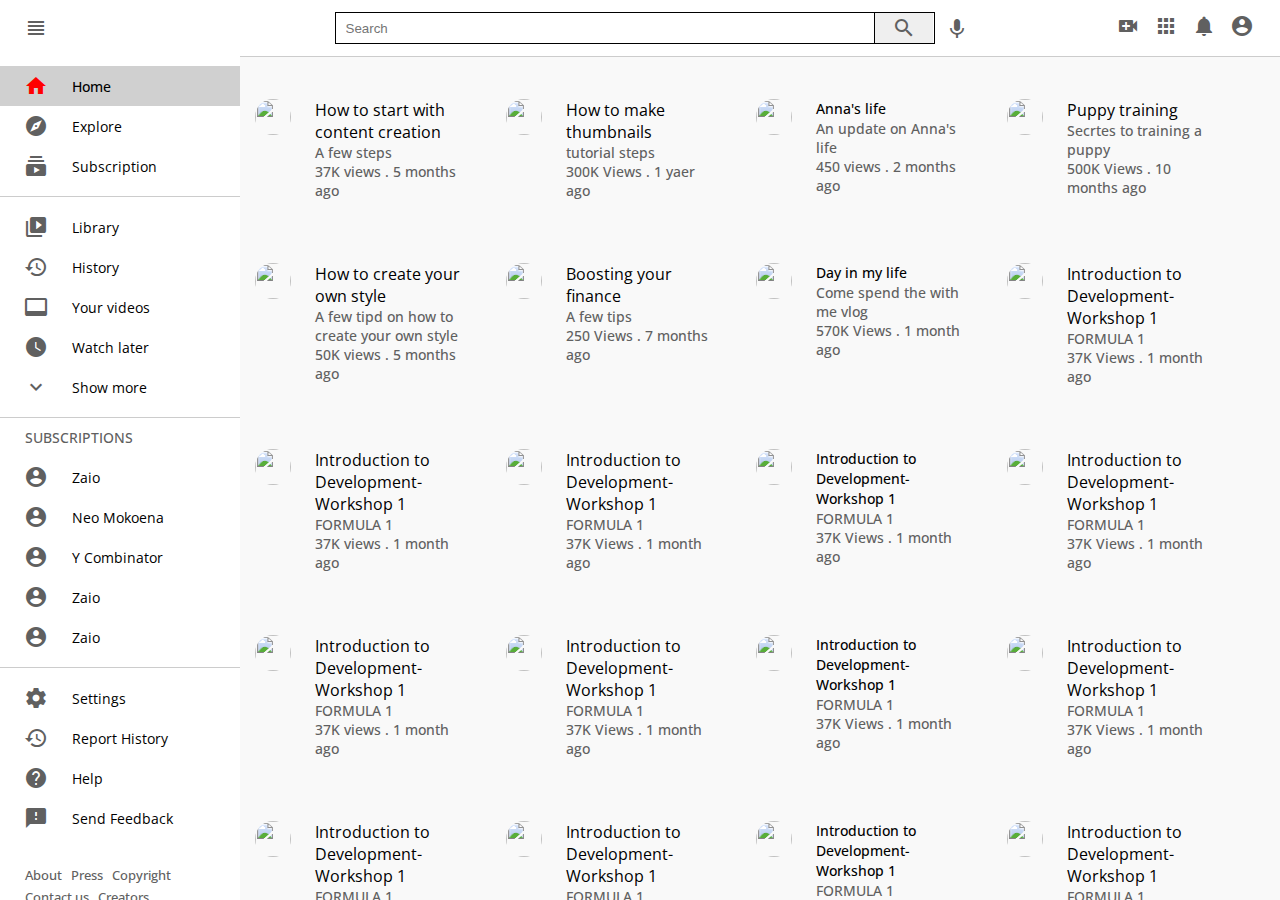
==== index.html @ d811328f "added index.html file" ====
<!DOCTYPE html>
<html lang="en">
<head>
    <meta charset="UTF-8">
    <meta http-equiv="X-UA-Compatible" content="IE=edge">
    <meta name="viewport" content="width=device-width, initial-scale=1.0">

    <link href="https://fonts.googleapis.com/icon?family=Material+Icons" rel="stylesheet">
    <link rel="stylesheet" href="style.css">
    <title>YouTube</title>

</head>

<body>
    <div class="navbar">
        <div class="logo">
            <i class="material-icons">view_headline</i>
            <img src="https://cdn.mos.cms.futurecdn.net/8gzcr6RpGStvZFA2qRt4v6-1200-80.jpg" alt="">
        </div>
        <div class="searchbar">
            <form class="search">
                <input type="text" placeholder="Search">
                <button><i class="material-icons">search</i></button>
            </form>
            <i class="material-icons">keyboard_voice</i>
        </div>
        <div class="navigation-icons">
            <i class="material-icons">video_call</i>
            <i class="material-icons">apps</i>
            <i class="material-icons">notifications</i>
            <i class="material-icons">account_circle</i>
        </div>
    </div>
    <div class="mainbody">
        <div class="categories">
            <div class="category-section">
                <span class="category active">
                    <i class="material-icons">home</i>
                    Home
                </span>
                <span class="category">
                    <i class="material-icons">explore</i>
                    Explore
                </span><span class="category">
                    <i class="material-icons">subscriptions</i>
                    Subscription
                </span>
            </div>
            <div class="category-section">
                <span class="category">
                    <i class="material-icons">video_library</i>
                    Library 
                </span>
                <span class="category">
                    <i class="material-icons">history</i>
                    History
                </span>
                <span class="category">
                    <i class="material-icons">video_label</i>
                    Your videos
                </span>
                <span class="category">
                    <i class="material-icons">watch_later</i>
                    Watch later
                </span>
                <span class="category">
                    <i class="material-icons">expand_more</i>
                    Show more
                </span>
            </div>
            <div class="category-section">
                <p class="category_heading">SUBSCRIPTIONS</p>
                <span class="category">
                    <i class="material-icons">account_circle</i>
                    Zaio
                </span>
                <span class="category">
                    <i class="material-icons">account_circle</i>
                    Neo Mokoena
                </span>
                <span class="category">
                    <i class="material-icons">account_circle</i>
                    Y Combinator
                </span>
                <span class="category">
                    <i class="material-icons">account_circle</i>
                    Zaio
                </span>
                <span class="category">
                    <i class="material-icons">account_circle</i>
                    Zaio
                </span>
            </div>
            <div class="category-section">
                <span class="category">
                    <i class="material-icons">settings</i>
                    Settings
                </span>
                <span class="category">
                    <i class="material-icons">history</i>
                    Report History
                </span>
                <span class="category">
                    <i class="material-icons">help</i>
                    Help
                </span>
                <span class="category">
                <i class="material-icons">feedback</i>
                 Send Feedback
            </span>
            <div class="categories-footer">
                <div class="footer-section">
                    <span>About</span>
                    <span>Press</span>
                    <span>Copyright</span>
                    <span>Contact us</span>
                    <span>Creators</span>
                    <span>Advertise</span>
                    <span>Developers</span>
                </div>
                <div class="footer-section">
                    <span>Terms</span>
                    <span>Privacy</span>
                    <span>Policy & Safety</span>
                    <span>How YouTube works</span>
                    <span>Test new features</span>
                </div>
                <span class="copyright">
                    © 2023 Zaio YouTube Clone
                </span>
            </div>
        </div>
    </div>
    <div class="videos">
        <div class="video-grid">
            <div class="video">
                <div class="thumbnail">
                    <img src="https://encrypted-tbn0.gstatic.com/images?q=tbn:ANd9GcRO-hL21Hhxb6NtMXxqgeoTjF6h4_S6L7Q9og&usqp=CAUhttps://encrypted-tbn0.gstatic.com/images?q=tbn:ANd9GcRoUoZ2dBJBHTE1gUbgAVObqEdsn4I3BwlZtw&usqp=CAU"alt="">
                </div>
                <div class="details">
                    <div class="profile">
                        <img src="https://yt3.ggpht.com/tyLW5LsJGwr4ViM30OeYbuLcu_MXfpRzP8y-X9_aKfTNJeMFHmnNbPyxxhaFDA9NRgwEu9mT-g=s68-c-k-c0x00ffffff-no-rj" alt="">
                    </div>
                    <div class="video-title">
                        <p>How to start with content creation</p>
                        <div class="posted-by">
                            <span>A few steps</span>
                            <div class="views-date">
                                <span>37K views</span>
                                <span>.</span>
                                <span>5 months ago</span>
                            </div>
                        </div>
                    </div>
                </div>
            </div>
            <div class="video">
                <div class="thumbnail">
                    <img src="https://encrypted-tbn0.gstatic.com/images?q=tbn:ANd9GcQrSuuN3YJMMh3neOJM0UcAZp68QfWTGuZSKA&usqp=CAUhttps://encrypted-tbn0.gstatic.com/images?q=tbn:ANd9GcRoUoZ2dBJBHTE1gUbgAVObqEdsn4I3BwlZtw&usqp=CAU"alt="">
                </div>
                <div class="details">
                    <div class="profile">
                        <img src="https://yt3.ggpht.com/ytc/AGIKgqNbqI3zph3KxahivynXh-bJ4S8iJMVDHfdUQp7e=s68-c-k-c0x00ffffff-no-rj" alt="">
                </div>
                    <div class="video-title">
                        <p>How to make thumbnails</p>
                        <div class="posted-by">
                            <span>tutorial steps</span>
                            <div class="views-date">
                                <span>300K Views</span>
                                <span>.</span>
                                <span>1 yaer ago</span>
                            </div>
                        </div>
                    </div>
                </div>
            </div>
            <div class="video">
                <div class="thumbnail">
                    <img src="https://encrypted-tbn0.gstatic.com/images?q=tbn:ANd9GcSKrWABGjypTQHzc2uU_3kOega3kjN_M8kOlw&usqp=CAUhttps://encrypted-tbn0.gstatic.com/images?q=tbn:ANd9GcRoUoZ2dBJBHTE1gUbgAVObqEdsn4I3BwlZtw&usqp=CAU"alt="">
                </div>
                <div class="details">
                    <div class="profile">
                        <img src="https://yt3.ggpht.com/eaAQ4WD9Fu7hdiv3TogikRbsvgBzJvPZgBUBUI2SrrNpglvn99ATMkkXioH25fYwawt0gmdOtDI=s88-c-k-c0x00ffffff-no-rj" alt="">
                    </div>
                    <div class="video-details">
                        <p>Anna's life</p>
                        <div class="posted-by">
                            <span>An update on Anna's life</span>
                            <div class="views-date">
                                <span>450 views</span>
                                <span>.</span>
                                <span>2 months ago</span>
                            </div>
                        </div>
                    </div>
                </div>
            </div>
            <div class="video">
                <div class="thumbnail">
                    <img src="https://encrypted-tbn0.gstatic.com/images?q=tbn:ANd9GcR7qZEe_Ih0uQN-jMLbiQDy8u4I74WuBg5LQg&usqp=CAUhttps://encrypted-tbn0.gstatic.com/images?q=tbn:ANd9GcRoUoZ2dBJBHTE1gUbgAVObqEdsn4I3BwlZtw&usqp=CAU"alt="">
                </div>
                <div class="details">
                    <div class="profile">
                        <img src="https://yt3.ggpht.com/qToG0Njz3J-wQgzgEzDgK8p7cJbDcISG4v_IWmy1zw2n_zXpoQa3B0tZxgJL3JsKFi4-ML4N4A=s88-c-k-c0x00ffffff-no-rj" alt="">
                    </div>
                    <div class="video-title">
                        <p>Puppy training</p>
                        <div class="posted-by">
                            <span>Secrtes to training a puppy</span>
                            <div class="views-date">
                                <span>500K Views</span>
                                <span>.</span>
                                <span>10 months ago</span>
                            </div>
                        </div>
                    </div>
                </div>
            </div>
            <div class="video">
                <div class="thumbnail">
                    <img src="https://encrypted-tbn0.gstatic.com/images?q=tbn:ANd9GcT4kKIRuozrs4gbtwkXEgIgAl0PN3yQPeToHA&usqp=CAUhttps://encrypted-tbn0.gstatic.com/images?q=tbn:ANd9GcRoUoZ2dBJBHTE1gUbgAVObqEdsn4I3BwlZtw&usqp=CAU"alt="">
                </div>
                <div class="details">
                    <div class="profile">
                        <img src="https://yt3.ggpht.com/tyLW5LsJGwr4ViM30OeYbuLcu_MXfpRzP8y-X9_aKfTNJeMFHmnNbPyxxhaFDA9NRgwEu9mT-g=s68-c-k-c0x00ffffff-no-rj" alt="">
                    </div>
                    <div class="video-title">
                        <p>How to create your own style</p>
                        <div class="posted-by">
                            <span>A few tipd on how to create your own style </span>
                            <div class="views-date">
                                <span>50K views</span>
                                <span>.</span>
                                <span>5 months ago</span>
                            </div>
                        </div>
                    </div>
                </div>
            </div>
            <div class="video">
                <div class="thumbnail">
                    <img src="https://encrypted-tbn0.gstatic.com/images?q=tbn:ANd9GcThL_pzDDEKRZJSFgrUlNdOjMJ6qOYlVh_rgw&usqp=CAUhttps://encrypted-tbn0.gstatic.com/images?q=tbn:ANd9GcRoUoZ2dBJBHTE1gUbgAVObqEdsn4I3BwlZtw&usqp=CAU"alt="">
                </div>
                <div class="details">
                    <div class="profile">
                        <img src="https://yt3.ggpht.com/ytc/AGIKgqNbqI3zph3KxahivynXh-bJ4S8iJMVDHfdUQp7e=s68-c-k-c0x00ffffff-no-rj" alt="">
                </div>
                    <div class="video-title">
                        <p>Boosting your finance</p>
                        <div class="posted-by">
                            <span>A few tips</span>
                            <div class="views-date">
                                <span>250 Views</span>
                                <span>.</span>
                                <span>7 months ago</span>
                            </div>
                        </div>
                    </div>
                </div>
            </div>
            <div class="video">
                <div class="thumbnail">
                    <img src="https://encrypted-tbn0.gstatic.com/images?q=tbn:ANd9GcT3FQY7k6MC-GnhCU2pNkTyiBoVfvgXK70tkw&usqp=CAUhttps://encrypted-tbn0.gstatic.com/images?q=tbn:ANd9GcRoUoZ2dBJBHTE1gUbgAVObqEdsn4I3BwlZtw&usqp=CAU"alt="">
                </div>
                <div class="details">
                    <div class="profile">
                        <img src="https://yt3.ggpht.com/eaAQ4WD9Fu7hdiv3TogikRbsvgBzJvPZgBUBUI2SrrNpglvn99ATMkkXioH25fYwawt0gmdOtDI=s88-c-k-c0x00ffffff-no-rj" alt="">
                    </div>
                    <div class="video-details">
                        <p>Day in my life</p>
                        <div class="posted-by">
                            <span>Come spend the with me vlog</span>
                            <div class="views-date">
                                <span>570K Views</span>
                                <span>.</span>
                                <span>1 month ago</span>
                            </div>
                        </div>
                    </div>
                </div>
            </div>
            <div class="video">
                <div class="thumbnail">
                    <img src="https://encrypted-tbn0.gstatic.com/images?q=tbn:ANd9GcRoUoZ2dBJBHTE1gUbgAVObqEdsn4I3BwlZtw&usqp=CAU"alt="">
                </div>
                <div class="details">
                    <div class="profile">
                        <img src="https://yt3.ggpht.com/qToG0Njz3J-wQgzgEzDgK8p7cJbDcISG4v_IWmy1zw2n_zXpoQa3B0tZxgJL3JsKFi4-ML4N4A=s88-c-k-c0x00ffffff-no-rj" alt="">
                    </div>
                    <div class="video-title">
                        <p>Introduction to Development-Workshop 1</p>
                        <div class="posted-by">
                            <span>FORMULA 1</span>
                            <div class="views-date">
                                <span>37K Views</span>
                                <span>.</span>
                                <span>1 month ago</span>
                            </div>
                        </div>
                    </div>
                </div>
            </div>
            <div class="video">
                <div class="thumbnail">
                    <img src="https://encrypted-tbn0.gstatic.com/images?q=tbn:ANd9GcRoUoZ2dBJBHTE1gUbgAVObqEdsn4I3BwlZtw&usqp=CAU"alt="">
                </div>
                <div class="details">
                    <div class="profile">
                        <img src="https://yt3.ggpht.com/tyLW5LsJGwr4ViM30OeYbuLcu_MXfpRzP8y-X9_aKfTNJeMFHmnNbPyxxhaFDA9NRgwEu9mT-g=s68-c-k-c0x00ffffff-no-rj" alt="">
                    </div>
                    <div class="video-title">
                        <p>Introduction to Development-Workshop 1</p>
                        <div class="posted-by">
                            <span>FORMULA 1</span>
                            <div class="views-date">
                                <span>37K views</span>
                                <span>.</span>
                                <span>1 month ago</span>
                            </div>
                        </div>
                    </div>
                </div>
            </div>
            <div class="video">
                <div class="thumbnail">
                    <img src="https://encrypted-tbn0.gstatic.com/images?q=tbn:ANd9GcRoUoZ2dBJBHTE1gUbgAVObqEdsn4I3BwlZtw&usqp=CAU"alt="">
                </div>
                <div class="details">
                    <div class="profile">
                        <img src="https://yt3.ggpht.com/ytc/AGIKgqNbqI3zph3KxahivynXh-bJ4S8iJMVDHfdUQp7e=s68-c-k-c0x00ffffff-no-rj" alt="">
                </div>
                    <div class="video-title">
                        <p>Introduction to Development-Workshop 1</p>
                        <div class="posted-by">
                            <span>FORMULA 1</span>
                            <div class="views-date">
                                <span>37K Views</span>
                                <span>.</span>
                                <span>1 month ago</span>
                            </div>
                        </div>
                    </div>
                </div>
            </div>
            <div class="video">
                <div class="thumbnail">
                    <img src="https://encrypted-tbn0.gstatic.com/images?q=tbn:ANd9GcRoUoZ2dBJBHTE1gUbgAVObqEdsn4I3BwlZtw&usqp=CAU"alt="">
                </div>
                <div class="details">
                    <div class="profile">
                        <img src="https://yt3.ggpht.com/eaAQ4WD9Fu7hdiv3TogikRbsvgBzJvPZgBUBUI2SrrNpglvn99ATMkkXioH25fYwawt0gmdOtDI=s88-c-k-c0x00ffffff-no-rj" alt="">
                    </div>
                    <div class="video-details">
                        <p>Introduction to Development-Workshop 1</p>
                        <div class="posted-by">
                            <span>FORMULA 1</span>
                            <div class="views-date">
                                <span>37K Views</span>
                                <span>.</span>
                                <span>1 month ago</span>
                            </div>
                        </div>
                    </div>
                </div>
            </div>
            <div class="video">
                <div class="thumbnail">
                    <img src="https://encrypted-tbn0.gstatic.com/images?q=tbn:ANd9GcRoUoZ2dBJBHTE1gUbgAVObqEdsn4I3BwlZtw&usqp=CAU"alt="">
                </div>
                <div class="details">
                    <div class="profile">
                        <img src="https://yt3.ggpht.com/qToG0Njz3J-wQgzgEzDgK8p7cJbDcISG4v_IWmy1zw2n_zXpoQa3B0tZxgJL3JsKFi4-ML4N4A=s88-c-k-c0x00ffffff-no-rj" alt="">
                    </div>
                    <div class="video-title">
                        <p>Introduction to Development-Workshop 1</p>
                        <div class="posted-by">
                            <span>FORMULA 1</span>
                            <div class="views-date">
                                <span>37K Views</span>
                                <span>.</span>
                                <span>1 month ago</span>
                            </div>
                        </div>
                    </div>
                </div>
            </div>
            <div class="video">
                <div class="thumbnail">
                    <img src="https://encrypted-tbn0.gstatic.com/images?q=tbn:ANd9GcRoUoZ2dBJBHTE1gUbgAVObqEdsn4I3BwlZtw&usqp=CAU"alt="">
                </div>
                <div class="details">
                    <div class="profile">
                        <img src="https://yt3.ggpht.com/tyLW5LsJGwr4ViM30OeYbuLcu_MXfpRzP8y-X9_aKfTNJeMFHmnNbPyxxhaFDA9NRgwEu9mT-g=s68-c-k-c0x00ffffff-no-rj" alt="">
                    </div>
                    <div class="video-title">
                        <p>Introduction to Development-Workshop 1</p>
                        <div class="posted-by">
                            <span>FORMULA 1</span>
                            <div class="views-date">
                                <span>37K views</span>
                                <span>.</span>
                                <span>1 month ago</span>
                            </div>
                        </div>
                    </div>
                </div>
            </div>
            <div class="video">
                <div class="thumbnail">
                    <img src="https://encrypted-tbn0.gstatic.com/images?q=tbn:ANd9GcRoUoZ2dBJBHTE1gUbgAVObqEdsn4I3BwlZtw&usqp=CAU"alt="">
                </div>
                <div class="details">
                    <div class="profile">
                        <img src="https://yt3.ggpht.com/ytc/AGIKgqNbqI3zph3KxahivynXh-bJ4S8iJMVDHfdUQp7e=s68-c-k-c0x00ffffff-no-rj" alt="">
                </div>
                    <div class="video-title">
                        <p>Introduction to Development-Workshop 1</p>
                        <div class="posted-by">
                            <span>FORMULA 1</span>
                            <div class="views-date">
                                <span>37K Views</span>
                                <span>.</span>
                                <span>1 month ago</span>
                            </div>
                        </div>
                    </div>
                </div>
            </div>
            <div class="video">
                <div class="thumbnail">
                    <img src="https://encrypted-tbn0.gstatic.com/images?q=tbn:ANd9GcRoUoZ2dBJBHTE1gUbgAVObqEdsn4I3BwlZtw&usqp=CAU"alt="">
                </div>
                <div class="details">
                    <div class="profile">
                        <img src="https://yt3.ggpht.com/eaAQ4WD9Fu7hdiv3TogikRbsvgBzJvPZgBUBUI2SrrNpglvn99ATMkkXioH25fYwawt0gmdOtDI=s88-c-k-c0x00ffffff-no-rj" alt="">
                    </div>
                    <div class="video-details">
                        <p>Introduction to Development-Workshop 1</p>
                        <div class="posted-by">
                            <span>FORMULA 1</span>
                            <div class="views-date">
                                <span>37K Views</span>
                                <span>.</span>
                                <span>1 month ago</span>
                            </div>
                        </div>
                    </div>
                </div>
            </div>
            <div class="video">
                <div class="thumbnail">
                    <img src="https://encrypted-tbn0.gstatic.com/images?q=tbn:ANd9GcRoUoZ2dBJBHTE1gUbgAVObqEdsn4I3BwlZtw&usqp=CAU"alt="">
                </div>
                <div class="details">
                    <div class="profile">
                        <img src="https://yt3.ggpht.com/qToG0Njz3J-wQgzgEzDgK8p7cJbDcISG4v_IWmy1zw2n_zXpoQa3B0tZxgJL3JsKFi4-ML4N4A=s88-c-k-c0x00ffffff-no-rj" alt="">
                    </div>
                    <div class="video-title">
                        <p>Introduction to Development-Workshop 1</p>
                        <div class="posted-by">
                            <span>FORMULA 1</span>
                            <div class="views-date">
                                <span>37K Views</span>
                                <span>.</span>
                                <span>1 month ago</span>
                            </div>
                        </div>
                    </div>
                </div>
            </div>
            <div class="video">
                <div class="thumbnail">
                    <img src="https://encrypted-tbn0.gstatic.com/images?q=tbn:ANd9GcRoUoZ2dBJBHTE1gUbgAVObqEdsn4I3BwlZtw&usqp=CAU"alt="">
                </div>
                <div class="details">
                    <div class="profile">
                        <img src="https://yt3.ggpht.com/tyLW5LsJGwr4ViM30OeYbuLcu_MXfpRzP8y-X9_aKfTNJeMFHmnNbPyxxhaFDA9NRgwEu9mT-g=s68-c-k-c0x00ffffff-no-rj" alt="">
                    </div>
                    <div class="video-title">
                        <p>Introduction to Development-Workshop 1</p>
                        <div class="posted-by">
                            <span>FORMULA 1</span>
                            <div class="views-date">
                                <span>37K views</span>
                                <span>.</span>
                                <span>1 month ago</span>
                            </div>
                        </div>
                    </div>
                </div>
            </div>
            <div class="video">
                <div class="thumbnail">
                    <img src="https://encrypted-tbn0.gstatic.com/images?q=tbn:ANd9GcRoUoZ2dBJBHTE1gUbgAVObqEdsn4I3BwlZtw&usqp=CAU"alt="">
                </div>
                <div class="details">
                    <div class="profile">
                        <img src="https://yt3.ggpht.com/ytc/AGIKgqNbqI3zph3KxahivynXh-bJ4S8iJMVDHfdUQp7e=s68-c-k-c0x00ffffff-no-rj" alt="">
                </div>
                    <div class="video-title">
                        <p>Introduction to Development-Workshop 1</p>
                        <div class="posted-by">
                            <span>FORMULA 1</span>
                            <div class="views-date">
                                <span>37K Views</span>
                                <span>.</span>
                                <span>1 month ago</span>
                            </div>
                        </div>
                    </div>
                </div>
            </div>
            <div class="video">
                <div class="thumbnail">
                    <img src="https://encrypted-tbn0.gstatic.com/images?q=tbn:ANd9GcRoUoZ2dBJBHTE1gUbgAVObqEdsn4I3BwlZtw&usqp=CAU"alt="">
                </div>
                <div class="details">
                    <div class="profile">
                        <img src="https://yt3.ggpht.com/eaAQ4WD9Fu7hdiv3TogikRbsvgBzJvPZgBUBUI2SrrNpglvn99ATMkkXioH25fYwawt0gmdOtDI=s88-c-k-c0x00ffffff-no-rj" alt="">
                    </div>
                    <div class="video-details">
                        <p>Introduction to Development-Workshop 1</p>
                        <div class="posted-by">
                            <span>FORMULA 1</span>
                            <div class="views-date">
                                <span>37K Views</span>
                                <span>.</span>
                                <span>1 month ago</span>
                            </div>
                        </div>
                    </div>
                </div>
            </div>
            <div class="video">
                <div class="thumbnail">
                    <img src="https://encrypted-tbn0.gstatic.com/images?q=tbn:ANd9GcRoUoZ2dBJBHTE1gUbgAVObqEdsn4I3BwlZtw&usqp=CAU"alt="">
                </div>
                <div class="details">
                    <div class="profile">
                        <img src="https://yt3.ggpht.com/qToG0Njz3J-wQgzgEzDgK8p7cJbDcISG4v_IWmy1zw2n_zXpoQa3B0tZxgJL3JsKFi4-ML4N4A=s88-c-k-c0x00ffffff-no-rj" alt="">
                    </div>
                    <div class="video-title">
                        <p>Introduction to Development-Workshop 1</p>
                        <div class="posted-by">
                            <span>FORMULA 1</span>
                            <div class="views-date">
                                <span>37K Views</span>
                                <span>.</span>
                                <span>1 month ago</span>
                            </div>
                        </div>
                    </div>
                </div>
            </div>
            <div class="video">
                <div class="thumbnail">
                    <img src="https://encrypted-tbn0.gstatic.com/images?q=tbn:ANd9GcRoUoZ2dBJBHTE1gUbgAVObqEdsn4I3BwlZtw&usqp=CAU"alt="">
                </div>
                <div class="details">
                    <div class="profile">
                        <img src="https://yt3.ggpht.com/tyLW5LsJGwr4ViM30OeYbuLcu_MXfpRzP8y-X9_aKfTNJeMFHmnNbPyxxhaFDA9NRgwEu9mT-g=s68-c-k-c0x00ffffff-no-rj" alt="">
                    </div>
                    <div class="video-title">
                        <p>Introduction to Development-Workshop 1</p>
                        <div class="posted-by">
                            <span>FORMULA 1</span>
                            <div class="views-date">
                                <span>37K views</span>
                                <span>.</span>
                                <span>1 month ago</span>
                            </div>
                        </div>
                    </div>
                </div>
            </div>
            <div class="video">
                <div class="thumbnail">
                    <img src="https://encrypted-tbn0.gstatic.com/images?q=tbn:ANd9GcRoUoZ2dBJBHTE1gUbgAVObqEdsn4I3BwlZtw&usqp=CAU"alt="">
                </div>
                <div class="details">
                    <div class="profile">
                        <img src="https://yt3.ggpht.com/ytc/AGIKgqNbqI3zph3KxahivynXh-bJ4S8iJMVDHfdUQp7e=s68-c-k-c0x00ffffff-no-rj" alt="">
                </div>
                    <div class="video-title">
                        <p>Introduction to Development-Workshop 1</p>
                        <div class="posted-by">
                            <span>FORMULA 1</span>
                            <div class="views-date">
                                <span>37K Views</span>
                                <span>.</span>
                                <span>1 month ago</span>
                            </div>
                        </div>
                    </div>
                </div>
            </div>
            <div class="video">
                <div class="thumbnail">
                    <img src="https://encrypted-tbn0.gstatic.com/images?q=tbn:ANd9GcRoUoZ2dBJBHTE1gUbgAVObqEdsn4I3BwlZtw&usqp=CAU"alt="">
                </div>
                <div class="details">
                    <div class="profile">
                        <img src="https://yt3.ggpht.com/eaAQ4WD9Fu7hdiv3TogikRbsvgBzJvPZgBUBUI2SrrNpglvn99ATMkkXioH25fYwawt0gmdOtDI=s88-c-k-c0x00ffffff-no-rj" alt="">
                    </div>
                    <div class="video-details">
                        <p>Introduction to Development-Workshop 1</p>
                        <div class="posted-by">
                            <span>FORMULA 1</span>
                            <div class="views-date">
                                <span>37K Views</span>
                                <span>.</span>
                                <span>1 month ago</span>
                            </div>
                        </div>
                    </div>
                </div>
            </div>
            <div class="video">
                <div class="thumbnail">
                    <img src="https://encrypted-tbn0.gstatic.com/images?q=tbn:ANd9GcRoUoZ2dBJBHTE1gUbgAVObqEdsn4I3BwlZtw&usqp=CAU"alt="">
                </div>
                <div class="details">
                    <div class="profile">
                        <img src="https://yt3.ggpht.com/qToG0Njz3J-wQgzgEzDgK8p7cJbDcISG4v_IWmy1zw2n_zXpoQa3B0tZxgJL3JsKFi4-ML4N4A=s88-c-k-c0x00ffffff-no-rj" alt="">
                    </div>
                    <div class="video-title">
                        <p>Introduction to Development-Workshop 1</p>
                        <div class="posted-by">
                            <span>FORMULA 1</span>
                            <div class="views-date">
                                <span>37K Views</span>
                                <span>.</span>
                                <span>1 month ago</span>
                            </div>
                        </div>
                    </div>
                </div>
            </div>
            <div class="video">
                <div class="thumbnail">
                    <img src="https://encrypted-tbn0.gstatic.com/images?q=tbn:ANd9GcRoUoZ2dBJBHTE1gUbgAVObqEdsn4I3BwlZtw&usqp=CAU"alt="">
                </div>
                <div class="details">
                    <div class="profile">
                        <img src="https://yt3.ggpht.com/tyLW5LsJGwr4ViM30OeYbuLcu_MXfpRzP8y-X9_aKfTNJeMFHmnNbPyxxhaFDA9NRgwEu9mT-g=s68-c-k-c0x00ffffff-no-rj" alt="">
                    </div>
                    <div class="video-title">
                        <p>Introduction to Development-Workshop 1</p>
                        <div class="posted-by">
                            <span>FORMULA 1</span>
                            <div class="views-date">
                                <span>37K views</span>
                                <span>.</span>
                                <span>1 month ago</span>
                            </div>
                        </div>
                    </div>
                </div>
            </div>
            <div class="video">
                <div class="thumbnail">
                    <img src="https://encrypted-tbn0.gstatic.com/images?q=tbn:ANd9GcRoUoZ2dBJBHTE1gUbgAVObqEdsn4I3BwlZtw&usqp=CAU"alt="">
                </div>
                <div class="details">
                    <div class="profile">
                        <img src="https://yt3.ggpht.com/ytc/AGIKgqNbqI3zph3KxahivynXh-bJ4S8iJMVDHfdUQp7e=s68-c-k-c0x00ffffff-no-rj" alt="">
                </div>
                    <div class="video-title">
                        <p>Introduction to Development-Workshop 1</p>
                        <div class="posted-by">
                            <span>FORMULA 1</span>
                            <div class="views-date">
                                <span>37K Views</span>
                                <span>.</span>
                                <span>1 month ago</span>
                            </div>
                        </div>
                    </div>
                </div>
            </div>
            <div class="video">
                <div class="thumbnail">
                    <img src="https://encrypted-tbn0.gstatic.com/images?q=tbn:ANd9GcRoUoZ2dBJBHTE1gUbgAVObqEdsn4I3BwlZtw&usqp=CAU"alt="">
                </div>
                <div class="details">
                    <div class="profile">
                        <img src="https://yt3.ggpht.com/eaAQ4WD9Fu7hdiv3TogikRbsvgBzJvPZgBUBUI2SrrNpglvn99ATMkkXioH25fYwawt0gmdOtDI=s88-c-k-c0x00ffffff-no-rj" alt="">
                    </div>
                    <div class="video-details">
                        <p>Introduction to Development-Workshop 1</p>
                        <div class="posted-by">
                            <span>FORMULA 1</span>
                            <div class="views-date">
                                <span>37K Views</span>
                                <span>.</span>
                                <span>1 month ago</span>
                            </div>
                        </div>
                    </div>
                </div>
            </div>
            <div class="video">
                <div class="thumbnail">
                    <img src="https://encrypted-tbn0.gstatic.com/images?q=tbn:ANd9GcRoUoZ2dBJBHTE1gUbgAVObqEdsn4I3BwlZtw&usqp=CAU"alt="">
                </div>
                <div class="details">
                    <div class="profile">
                        <img src="https://yt3.ggpht.com/qToG0Njz3J-wQgzgEzDgK8p7cJbDcISG4v_IWmy1zw2n_zXpoQa3B0tZxgJL3JsKFi4-ML4N4A=s88-c-k-c0x00ffffff-no-rj" alt="">
                    </div>
                    <div class="video-title">
                        <p>Introduction to Development-Workshop 1</p>
                        <div class="posted-by">
                            <span>FORMULA 1</span>
                            <div class="views-date">
                                <span>37K Views</span>
                                <span>.</span>
                                <span>1 month ago</span>
                            </div>
                        </div>
                    </div>
                </div>
            </div>
        </div>
    </div>
</div>

</body>


</html>
---- style.css ----
@import url('https://fonts.googleapis.com/css2?family=Open+Sans:ital,wght@1,600&family=Roboto:ital,wght@0,100;0,300;0,400;0,500;0,700;1,100;1,300;1,400;1,500;1,700&display=swap');

* {
    margin: 0;
    padding: 0;
    box-sizing: border-box;
}

body {
    font-family: 'Open Sans', sans-serif;
}

.navbar {
    display: flex;
    justify-content: space-between;
    align-items: center;
    height: 56px;
    padding: 0 16px;
    position: sticky;
    top: 0;
    background: white;
}
.navbar .logo {
    display: flex;
    align-items: center;
    margin-left: 8px;
}
.logo  img {
    width: 129px;
    margin-left: 10px;
}
.navbar .searchbar {
    display: flex;
    height: 32px;
    align-items: center;
}

.search {
    display: flex;
    border: 1px solid black;
    width: 600px;
    height: 100%;
    margin-right: 10px;
}
.search input {
    border: none;
    width: 90%;
    padding-left: 10px;
}
.search button {
    border: none;
    border-left: 1px solid black;
    width: 10%;
    display: flex;
    align-items: center;
    justify-content: center;
}
.search button i {
    margin: 0;
}

.material-icons {
    color: #606060;
    margin-right: 10px;
}

.mainbody {
    height: calc(100vh - 56px);
    display: flex;
    overflow: hidden;
}

.categories {
    width: 240px;
    height: 100%;
    background: white;
    overflow: scroll;
}
.category-section {
    border-bottom: 1px solid #cccccc;
    margin-top: 10px;
    
}
.category-section .category:last-child {
    margin-bottom: 10px;
}
.category_heading {
    margin: 10px 0px 10px 25px;
    font-size: 14px;
    font-weight: 500;
    color: #606060
}

.category {
    display: flex;
    width: 100%;
    align-items: center;
    height: 40px;
    padding: 0 24px;
    font-size: 14px;
    font-weight: 400;
    cursor: pointer;
}
.category:hover {
    background: #f9f9f9;
}
.active {
    background: #d0d0d0;
    font-weight: 500;
}
.active i {
    color: red;
}
.category i {
    margin-right: 24px;
}

.categories-footer {
    padding: 25px;
}
.footer-section {
    margin-bottom: 12px;
}
.footer-section span {
    font-size: 13px;
    font-weight: 500;
    margin-right: 5px;
    color: #606060;
    cursor: pointer;
}
.copyright {
    color: #606060;
    font-size: 13px;
    font-weight: 400;
    margin-bottom: 20px;
}

.videos {
    width: calc(100vw - 240px);
    height: 100%;
    background: #f9f9f9;
    border-top:  1px solid #cccccc;
    overflow-y: scroll;
}
.video-grid {
    display: flex;
    flex-wrap: wrap;
    padding: 15px;
}
.video {
    width: calc(25% - 12px);
    margin-right: 10px;
    margin-bottom: 36px;
    cursor: pointer;
}
.video .thumbnail img {
    width: 100%;
}
.video .details {
    display: flex;
    margin-top: 5px;
    width: 90%;
}
.video .profile {
    margin-right: 12px;
}   

.video .profile img {
    border-radius: 50%;
    width: 36px;
    height: 36px;
    margin-right: 12px;
}
.video .video-details p {
    font-size: 14px;
    font-weight: 500;
    line-height: 20px;
}
.video .posted-by {
    font-size: 14px;
    font-weight: 500;
    color: #606060;
}
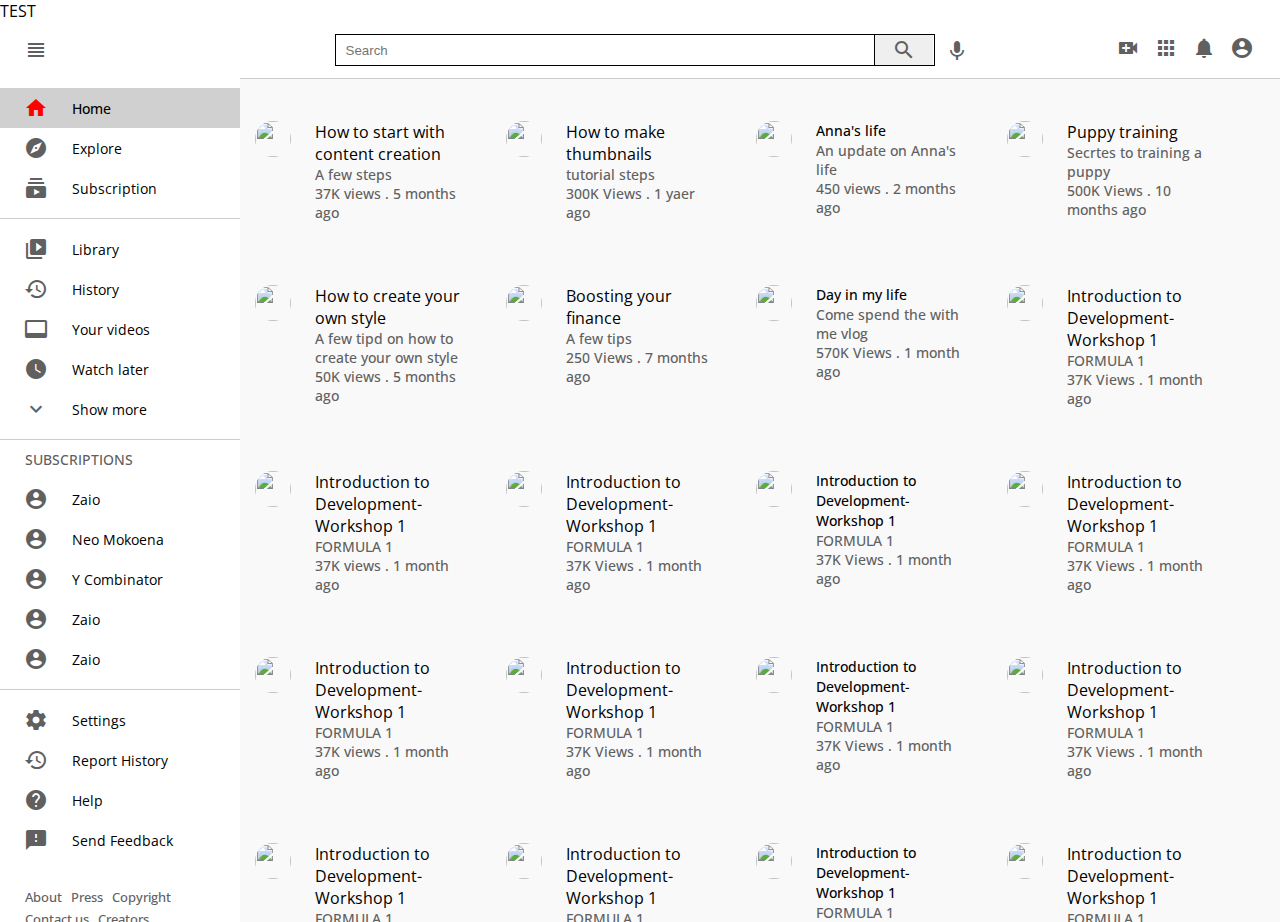
==== commit 537d04dd: "added test in index" ====
--- a/index.html
+++ b/index.html
@@ -12,6 +12,7 @@
 </head>
 
 <body>
+    <p>TEST</p>
     <div class="navbar">
         <div class="logo">
             <i class="material-icons">view_headline</i>
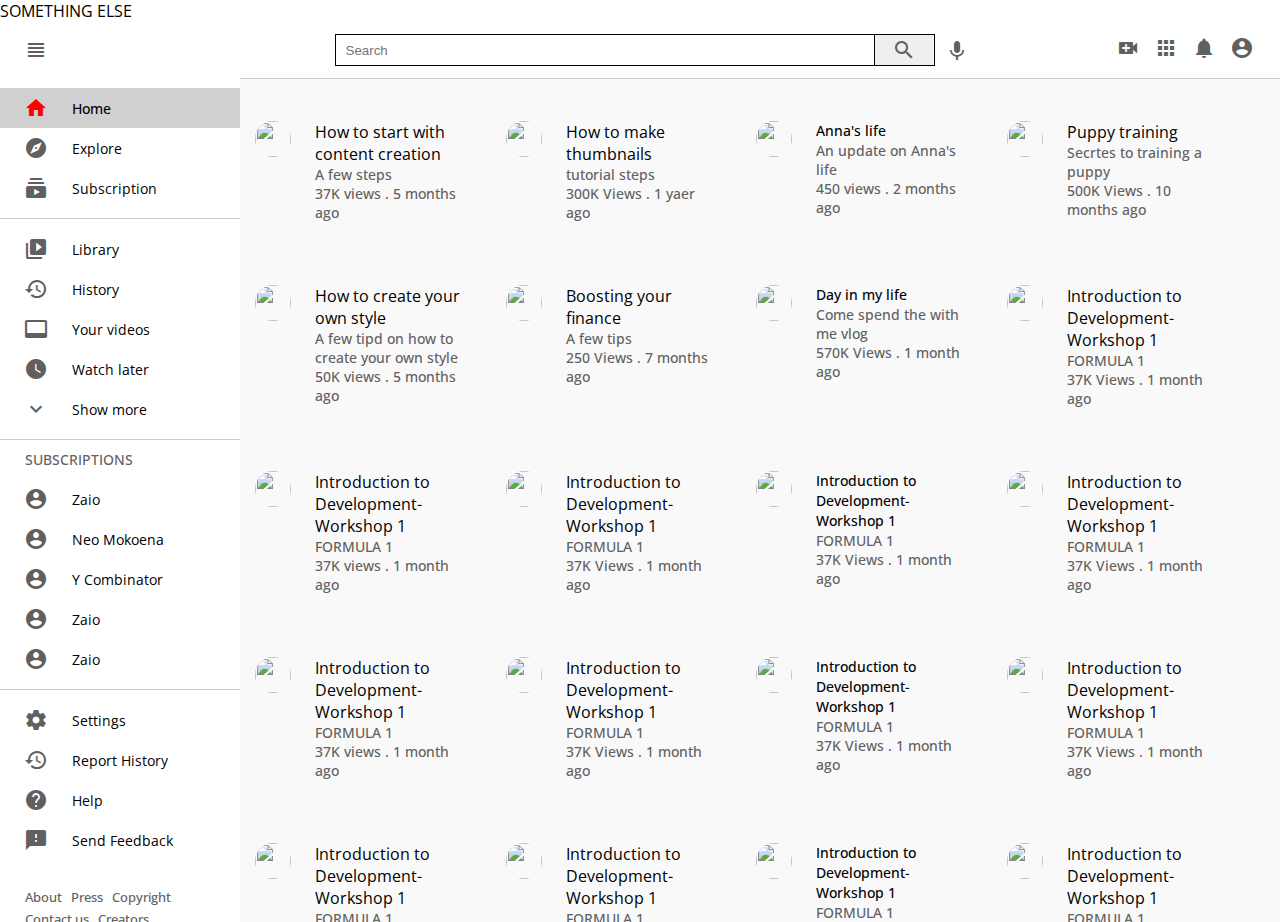
==== commit d4aae7c0: "added mods" ====
--- a/index.html
+++ b/index.html
@@ -12,7 +12,7 @@
 </head>
 
 <body>
-    <p>TEST</p>
+    <p>SOMETHING ELSE</p>
     <div class="navbar">
         <div class="logo">
             <i class="material-icons">view_headline</i>
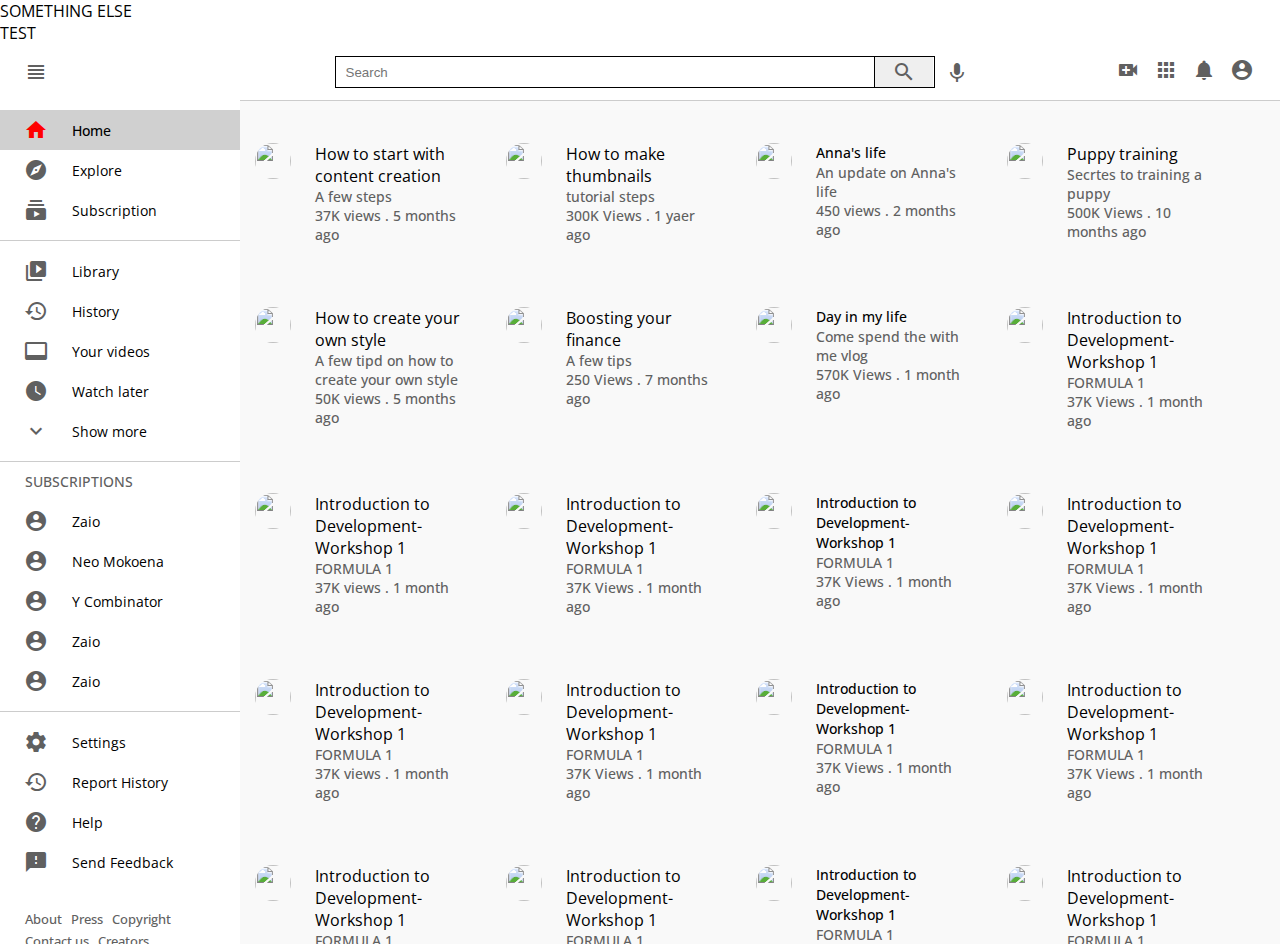
==== commit 0e7b08e6: "resolved merge conflict" ====
--- a/index.html
+++ b/index.html
@@ -13,6 +13,7 @@
 
 <body>
     <p>SOMETHING ELSE</p>
+    <p>TEST</p>
     <div class="navbar">
         <div class="logo">
             <i class="material-icons">view_headline</i>
